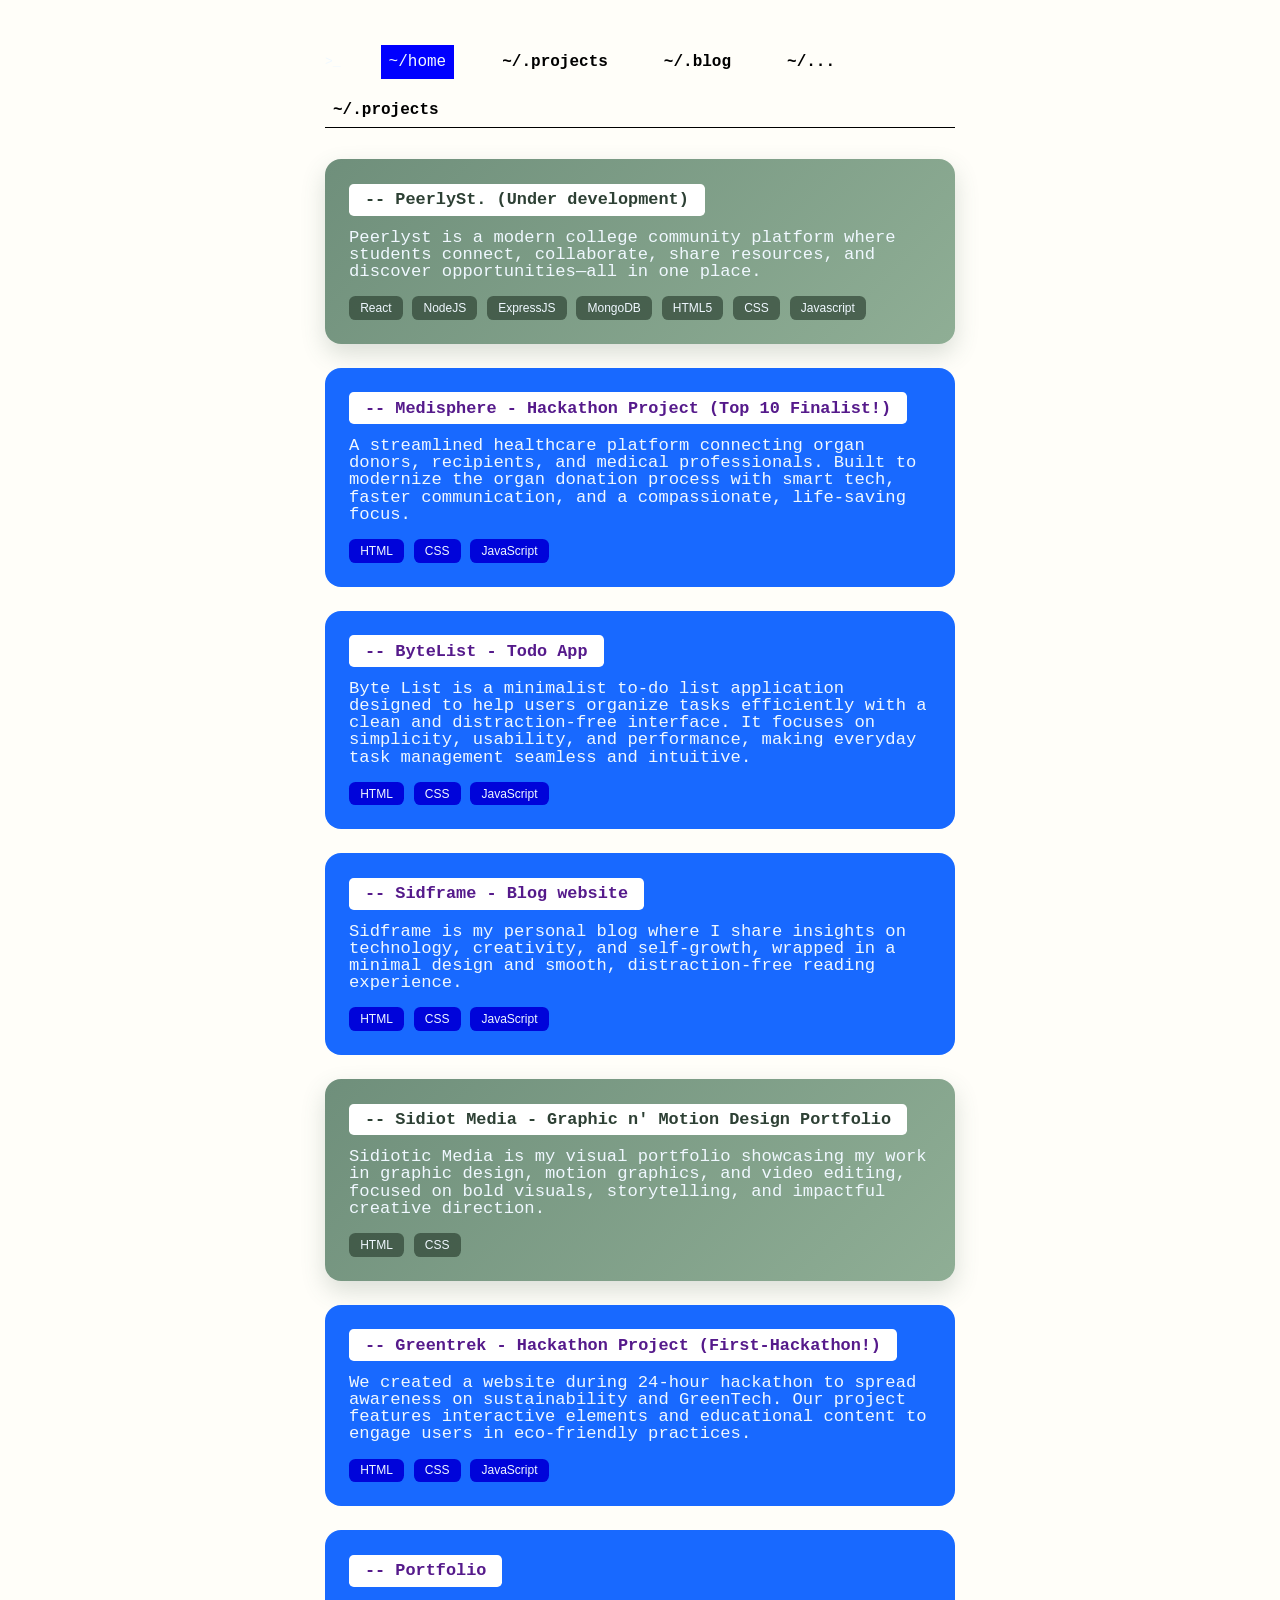
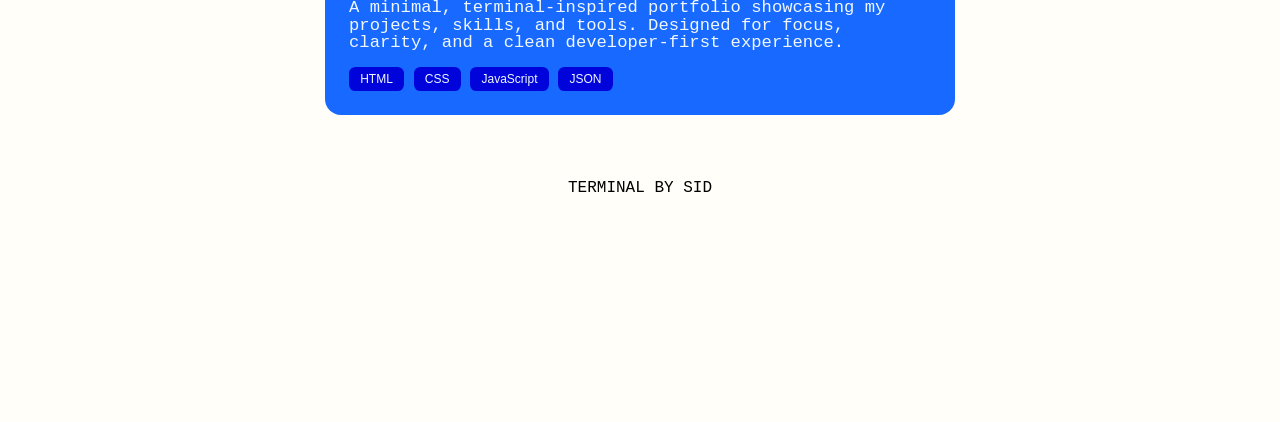
==== portfolio.html @ b9660621 "minor update" ====
<!DOCTYPE html>
<html lang="en">
<head>
    <meta charset="UTF-8">
    <meta name="viewport" content="width=device-width, initial-scale=1.0">
    <title>Sidbytes - Projects</title>
    <link rel="shortcut icon" href="images/zuck-modified.png" type="image/x-icon">
    <link rel="stylesheet" href="home.css">
    <link rel="stylesheet" href="portfolio.css">
</head>
<body>

    <script data-name="BMC-Widget" data-cfasync="false" src="https://cdnjs.buymeacoffee.com/1.0.0/widget.prod.min.js"
        data-id="sidisreal" data-description="Support me on Buy me a coffee!" data-message="" data-color="yellow" data-emoji="☕"
        data-position="Right" data-x_margin="18" data-y_margin="18"></script>

    <div class="main">
        <div class="nav-bar">
            <p>>_</p>
            <a href="index.html"><button id="home-spec">~/home</button></a>
            <a href="portfolio.html"><button id="home">~/.projects</button></a>
            <a href="https://sidframe.vercel.app/" target="_blank"><button id="home">~/.blog</button></a>
            <!-- <button id="home">~/.stacks</button> -->
            <button id="home">~/...</button>
        </div>

        <div class="gap"></div>
        
        <div class="info-bar">
            <p id="home">~/.projects</p>
        </div>
        <hr id="division">
        
       <div class="portfolio-container"></div>
       <script src="portfolio.js"></script>

    <div class="gap1"></div>
    <p id="endtitle">TERMINAL BY SID</p>

    <div class="gap1"></div>
    </div>
</body>
</html>
---- home.css ----
* {
    margin: 0;
    padding: 0;
    box-sizing: border-box;
    background-color: rgb(255, 254, 249);
    color: aliceblue;
  }

  body{
    background-color: transparent;
  }

  html{
    background-color: transparent;
  }

.main{
    background-color: transparent;
    height: 70vh;
    width: 70vh;
    margin: auto;
    margin-top: 3rem;
    margin-bottom: 2rem;
    color: aliceblue;
}

.nav-bar{
    height: 3vh;
    width: 50vh;
    font-family:  monospace;
    background-color: transparent; 
    gap: 2.5rem;
    display: flex;
    justify-content: flex-start;
    align-items: center;
    
}  

.gap{
    height: 2vh;
    /* background-color: cyan;ś */
}

#home-spec{
    font-family: monospace;
    background-color: blue;
    border: 0;
    padding: 0.5rem;
    color: aliceblue;
    font-size: 1rem;

}
#home-spec:hover{
    background-color: blue;
    color: aliceblue;
    cursor: pointer;
}

#home{
    font-family:  monospace;
    background-color: transparent;
    color: rgb(0, 0, 0);
    border: 0;
    padding: 0.5rem;
    font-size: 1rem;
    font-weight: 600;
}
#home:hover{
    background-color: blue;
    color: aliceblue;
    cursor: pointer;
}
#division{
    height: 0.0244rem;
    background-color: black;
    /* color: bisque; */
    border: 0;
}
.info-block{
    color: rgb(0, 0, 0);
    display: flex;
    flex-direction: row;
    align-items: center;
    justify-content: space-around;
    font-size: 5rem;
    
}

.info-block-2{
    color: rgb(0, 0, 0);
    display: flex;
    flex-direction: column;
    column-gap: 0.2rem;
    gap: 0.2rem;
    margin: 0;
    border: 0;
     margin-top: 2rem;
}

#webdec{
    /* font-weight: bold; */
    font-size: 1.1rem;
    color: blue;
}

#zuck{
    height: 18vh;
    border-radius: 1rem;
    margin-top: 2.2rem;
}

#intro{
    font-size: 1rem;
    color: black;
    font-family:  monospace;
}
#home2{
    font-family: monospace;
    font-size: 1.1rem;
    background-color: transparent;
    border: 0;
    color: blue;

    
}
#home2:hover{
    background-color: blue;
    color: aliceblue;
    cursor: pointer;
}
#home3{
    font-family:  monospace;
    font-size: 1.1rem;
    background-color: transparent;
    border: 0;
    color: blue;
    padding-bottom: 1rem;
}
#home3:hover{
    background-color: blue;
    color: aliceblue;
    cursor: pointer;
}

#home4{
    font-family:  monospace;
    background-color: transparent;
    border: 0;
    padding: 0.5rem;
    font-size: 1rem;
    color: #FF0000;
}
#home4:hover{
    background-color: #FF0000;
    color: aliceblue;
    cursor: pointer;
}
#home5{
    font-family: monospace;
    background-color: transparent;
    border: 0;
    padding: 0.5rem;
    font-size: 1rem;
    color: blue;
}
#home5:hover{
    background-color: blue;
    color: aliceblue;
    cursor: pointer;
}
#home69{
    font-family: monospace;
    background-color: transparent;
    border: 0;
    padding: 0.5rem;
    font-size: 1rem;
    color: blue;
}
#home69:hover{
    background-color: blue;
    color:rgb(255, 230, 0);
    cursor: pointer;
}
.gap32{
    height: 1vh;
    /* background-color: cyan;ś */
}

#home6{
    font-family: monospace;
    background-color: transparent;
    color: black;
    border: 0;
    padding: 0.5rem;
    font-size: 1rem;
    text-align: center;
}
/* #home6:hover{
    background-color: blue;
    color: aliceblue;
    cursor: pointer;
} */

.bottoms{
    height: 15vh;    
}

#resume{
    font-family:  monospace;
    background-color: transparent;
    border: 0;
    padding: 0.4rem;
    font-size: 1rem;
    color: green;
    float: right;
    margin-top: -0.050rem ;
    /* margin-right: 0.5rem; */
    transition: all 0.2s ease;
    background-color: yellowgreen;
    color: black;
    border-radius: 0.5rem;
}
#resume:hover{
    background-color: green;
    color: aliceblue;
    cursor: pointer;
}


/* Responsive for mobile */
@media (max-width: 768px) {
    .main {
      width: 90vw;
      height: auto;
      padding: 1rem;
    }
  
    .nav-bar {
      flex-wrap: wrap;
      width: 100%;
      gap: 0.5rem;
      font-size: 0.9rem;
    }
  
    .info-block {
      flex-direction: column;
      align-items: center;
      gap: 1rem;
    }
  
    .info-block-2 {
      align-items: center;
      text-align: center;
      margin-top: 0.5rem;
    }
  
    #zuck {
      height: 20vh;
      width: auto;
      margin-top: 0.5rem;
    }
  
    .year-block {
      text-align: center;
      padding: 0.5rem;
    }
  
    .social-bar {
      display: flex;
      flex-direction: column;
      align-items: center;
      gap: 0.5rem;
      text-align: center;
    }
  
    .top-gap, .gap, .gap32, .bottoms {
      height: 2vh;
    }
  
    #intro {
      font-size: 0.95rem;
    }
  
    button {
      font-size: 0.9rem !important;
      padding: 0.3rem !important;
    }
  }
  
  /* .linkstation {
    font-family: 'Courier New', Courier, monospace;
    font-size: 1.1rem;
    background-color: transparent;
    border: 0;
    color: rgb(76, 0, 255);
    text-decoration: none;
    letter-spacing: -0.1rem;
    display: inline-flex;
    justify-content: space-evenly;
    margin-left: 1rem;
    margin-top: 1.5rem;
  
  }

    .linkstation:hover {
        background-color: rgb(76, 0, 255);
        color: aliceblue;
        cursor: pointer;
    } */

    /* RGB Animation */
@keyframes rgbCycle {
  0%   { color: rgb(255, 0, 0); }      /* Red */
  25%  { color: rgb(156, 156, 0); }    /* Yellow */
  50%  { color: rgb(0, 255, 0); }      /* Green */
  75%  { color: rgb(0, 170, 255); }    /* Blue */
  100% { color: rgb(255, 0, 255); }    /* Magenta */
}

.linkstation {
    font-family: 'Courier New', Courier, monospace;
    font-size: 1.1rem;
    background-color: transparent;
    border: 0;
    text-decoration: none;
    letter-spacing: -0.1rem;
    display: inline-flex;
    justify-content: space-evenly;
    margin-left: 1rem;
    margin-top: 1.5rem;
    transition: all 0.3s ease;

    /* NEW: RGB animation */
    animation: rgbCycle 1s linear infinite;
}

/* Hover */
.linkstation:hover {
    background-color: rgb(76, 0, 255);
    color: aliceblue !important;
    cursor: pointer;
    animation: none; /* stop anim on hover if you want solid color */
    font-size: 1.2rem;
}


    @media (max-width: 768px) {
        .linkstation {
            font-size: 1rem;
            margin-left: -0.5rem;

        }
    }

    #gitA{
    font-family:  monospace;
    background-color: transparent;
    border: 0;
    padding: 0.5rem;
    /* font-size: 1rem; */
    color: black;
    /* margin-top: 1rem; */
    }

    .github-heatmap {
    width: 100%;
    /* whatever fits your sidebar */
    /* height: 45px;               zooms into last few months */
    overflow: hidden;
    /* hides old months */
    border-radius: 6px;
}

.github-heatmap img {
    width: 100%;
    /* zoom in horizontally */
    /* transform: translateX(-400px); */
    /* move left to show latest months */
}

@media (max-width: 400) {
    .github-heatmap {
        width: 200px;
        /* whatever fits your sidebar */
        /* height: 45px;               zooms into last few months */
        overflow: hidden;
        /* hides old months */
        border-radius: 6px;
    }

    .github-heatmap img {
        width: 600px;
        /* zoom in horizontally */
        transform: translateX(-400px);
        /* move left to show latest months */
    }
}

.terminal-line {
    margin-top: 12px;
    font-family: inherit;
    font-size: 0.98rem;
    color: rgb(0, 0, 139);
    display: flex;
    align-items: center;
    gap: 8px;
    height: 1.4em;
}

.terminal-line .typed {
    color: rgb(0, 122, 75);
    background: transparent;
    padding: 2px 4px;
    border-radius: 4px;
    display: inline-block;
    white-space: pre;
    overflow: hidden
}

.cursor {
    color: rgb(0, 122, 75);
    font-weight: 800;
    line-height: 1;
    transform: translateY(-2px);
    opacity: 0.95; 
    /* margin-left: -1rem; */
}


@media (prefers-reduced-motion: reduce) {
    .cursor {
        animation:none;
    }
}

@keyframes blink {
    50% {
        opacity: 0
    }
}

.cursor {
    margin-top: 0.2rem;
    animation: blink 0.5s steps(2, start) infinite
}
/* 
#summer {
  position: fixed;
  top: 0;
  left: 0;
  width: 100%;
  height: 100%;
  pointer-events: none;
  z-index: -1;
} */
---- portfolio.css ----
* {
 	box-sizing: border-box;
 	margin: 0;
 	padding: 0;
 }

 body {
 	background-color: rgb(255, 254, 249);
 	color: aliceblue;
 	font-family: 'Courier New', Courier, monospace monospace;
 }

 .main{
  margin-bottom: 2rem;
 }

.portfolio-container {
  display: flex;
  flex-direction: column;
  gap: 1.5rem;
  margin: auto;
  margin-top: 2rem;
  transition: 0.2s ease all;  
}

.card-link {
  text-decoration: none;
}


.portfolio-card {
  background: rgb(24, 105, 255);
  color: white;
  border-radius: 1rem;
  /* padding: 1.5rem; */
  padding: 2rem 1.5rem 1.5rem 1.5rem;
  font-family:  'Courier New', monospace, monospace;
  position: relative;
  transition: 0.2s ease all;
}

.portfolio-card--dev {
  background: linear-gradient(135deg, #6f8f7b 0%, #8fae95 100%);
  box-shadow: 0 10px 25px rgba(72, 96, 79, 0.2);
}

.portfolio-card--dev .portfolio-desc,
.portfolio-card--dev .tech-stack {
  background: transparent;
}

.portfolio-card--dev .tech {
  background: rgba(47, 69, 54, 0.7);
}

.portfolio-card--dev .portfolio-title {
  color: #2d4034;
}

.portfolio-card::before {
  content: "";
  height: 0.6rem;
  background: transparent;
  border-radius: 0.75rem 0.75rem 0 0;
  position: absolute;
  top: 0;
  left: 0;
  right: 0;
}

.portfolio-card:hover {
  cursor:pointer;
  transform: scale(1.02, 1.03);
}


.portfolio-title {
  font-size: 1.055rem;
  margin-bottom: 0.8rem;
  color: #551A8B;
  font-weight: 550;
  background-color: rgb(255, 255, 255);
  border-radius: 0.3rem;
  margin-top: -1rem;
  margin-left: 0;
  margin-right: 0;
  padding: 0.4rem 1rem;
  display: inline-block;
  position: relative;
  z-index: 2;
}

.card-badge {
  position: absolute;
  top: 12px;
  left: 16px;
  display: inline-block;
  margin: 0;
  padding: 0.35rem 0.7rem;
  border-radius: 999px;
  background: rgba(255, 255, 255, 0.24);
  color: #f8fff9;
  font-size: 0.75rem;
  font-weight: 700;
  letter-spacing: 0.04em;
  text-transform: uppercase;
  z-index: 6;
  pointer-events: none;
  box-shadow: 0 3px 8px rgba(0,0,0,0.12);
}

.portfolio-card--dev .card-badge {
  background: rgba(36,58,47,0.9);
  color: #f1f7f2;
}

.portfolio-desc {
  font-size: 1.075rem;
  font-weight: 500;
  line-height: 1;
  margin-bottom: 1rem;
  background-color: rgb(24, 105, 255);
}

.tech-stack {
  display: flex;
  gap: 0.6rem;
  flex-wrap: wrap;
  background-color: rgb(24, 105, 255);
}

.tech {
  background: rgb(0, 4, 218);
  padding: 0.3rem 0.7rem;
  border-radius: 0.4rem;
  font-size: 0.75rem;
  font-family: Arial, Helvetica, sans-serif;
}

.gap1{
    height: 4rem;
}

#endtitle{
    text-align: center;
    color: black;
    font-size: 1rem;
    font-family: 'Courier New', Courier, monospace;
    margin-bottom: 10rem;
   
}
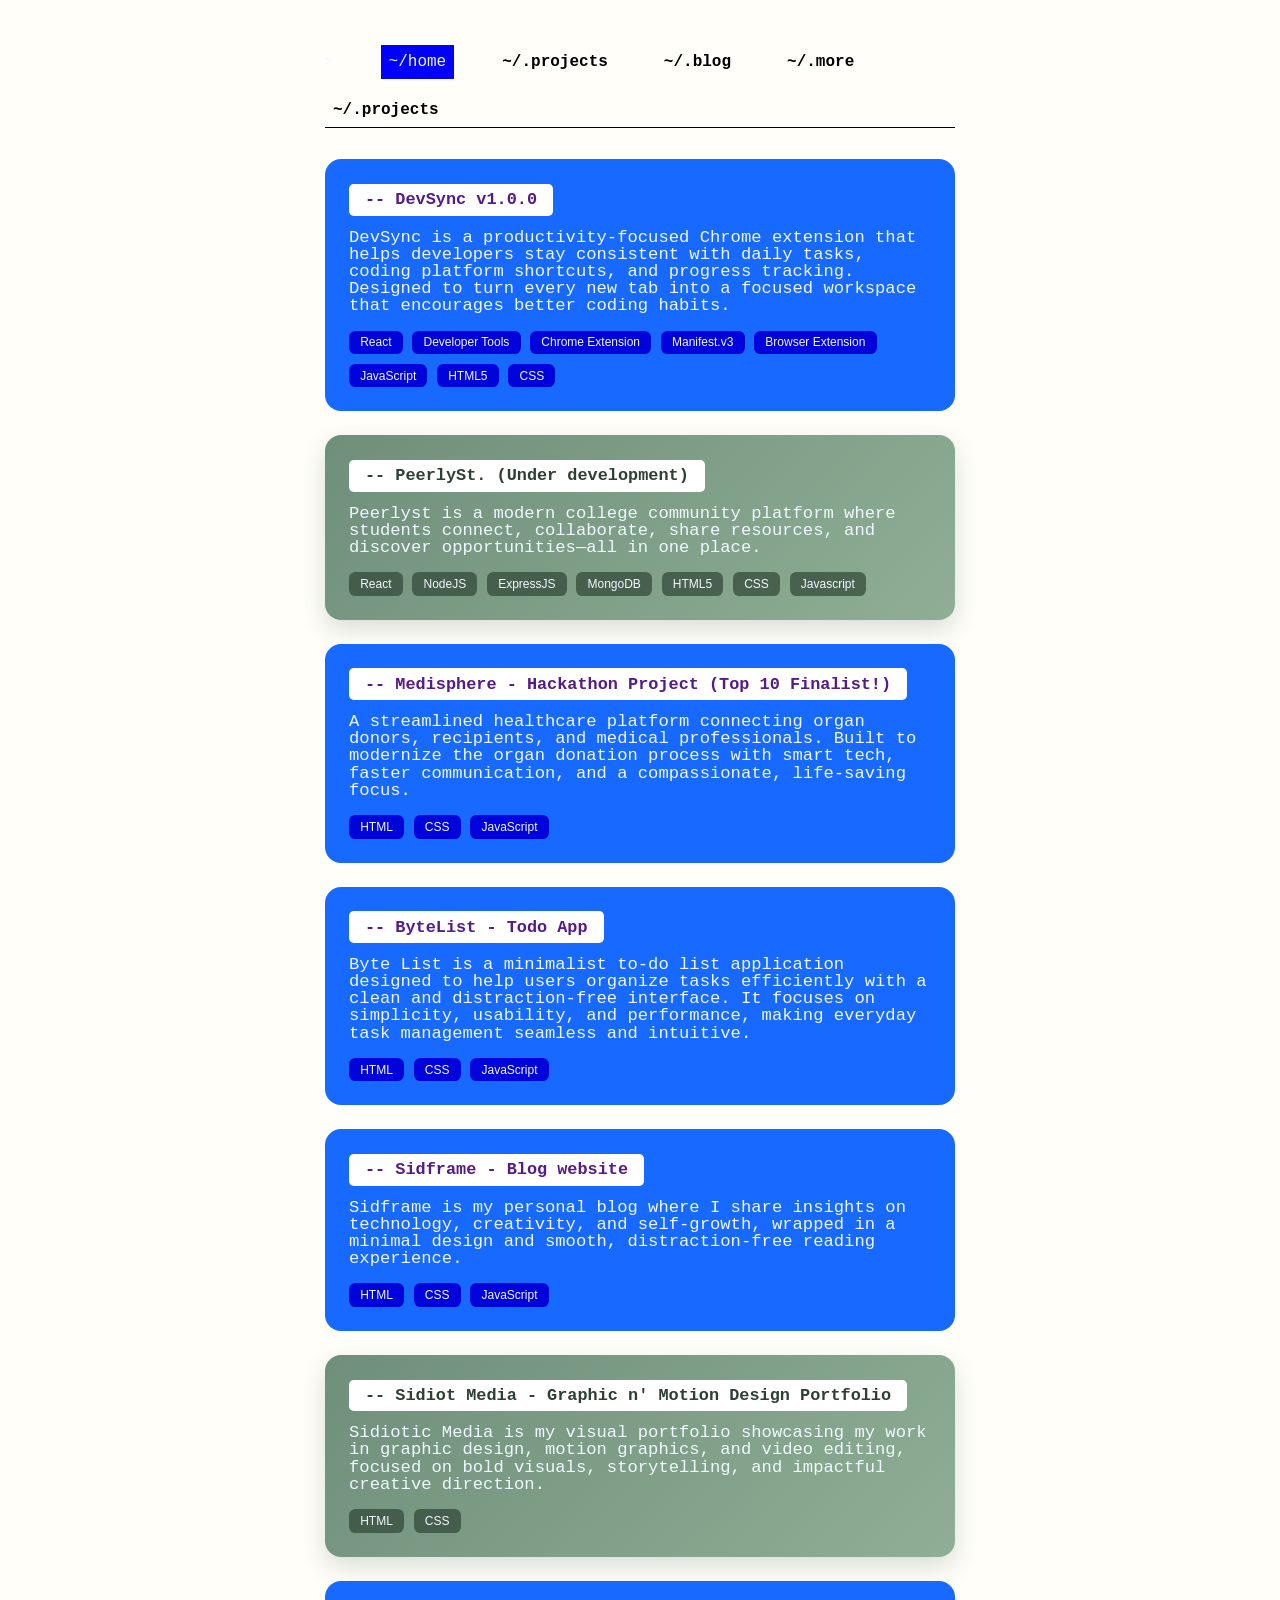
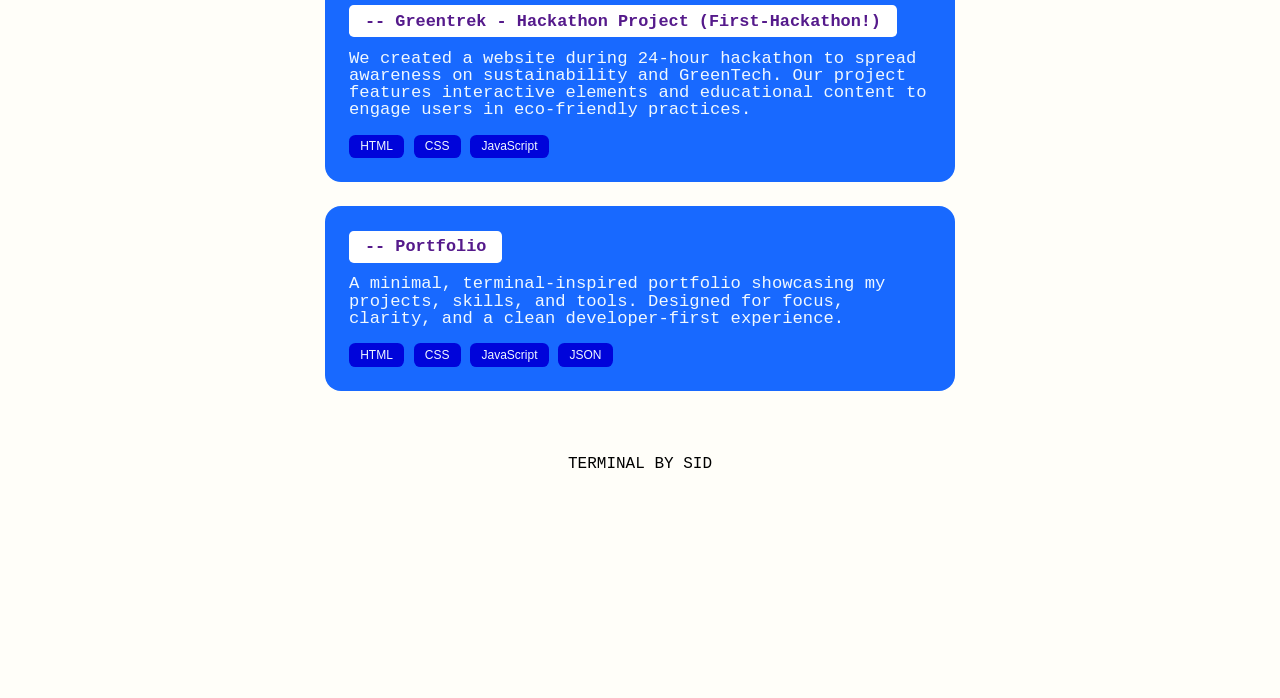
==== commit 03ce7d19: "Updates to projects section" ====
--- a/portfolio.html
+++ b/portfolio.html
@@ -7,11 +7,12 @@
     <link rel="shortcut icon" href="images/zuck-modified.png" type="image/x-icon">
     <link rel="stylesheet" href="home.css">
     <link rel="stylesheet" href="portfolio.css">
+    <link rel="" href="">
 </head>
 <body>
 
     <script data-name="BMC-Widget" data-cfasync="false" src="https://cdnjs.buymeacoffee.com/1.0.0/widget.prod.min.js"
-        data-id="sidisreal" data-description="Support me on Buy me a coffee!" data-message="" data-color="yellow" data-emoji="☕"
+        data-id="sidisreal" data-description="Support me on Buy me a coffee!" data-message="" data-color="white" data-emoji="☕"
         data-position="Right" data-x_margin="18" data-y_margin="18"></script>
 
     <div class="main">
@@ -21,7 +22,13 @@
             <a href="portfolio.html"><button id="home">~/.projects</button></a>
             <a href="https://sidframe.vercel.app/" target="_blank"><button id="home">~/.blog</button></a>
             <!-- <button id="home">~/.stacks</button> -->
-            <button id="home">~/...</button>
+            <div class="dropdown home">
+               <button id="more-btn" class="dropdown-button more-btn">~/.more</button>
+                <div id="dropdown-content" class="dropdown-content">
+                    <a href="more/favourites.html">Favorites</a>
+                    <a href="more/contact.html">Contact</a>
+                </div>
+            </div>
         </div>
 
         <div class="gap"></div>
--- a/home.css
+++ b/home.css
@@ -4,17 +4,17 @@
     box-sizing: border-box;
     background-color: rgb(255, 254, 249);
     color: aliceblue;
-  }
-
-  body{
-    background-color: transparent;
-  }
-
-  html{
-    background-color: transparent;
-  }
-
-.main{
+}
+
+body {
+    background-color: transparent;
+}
+
+html {
+    background-color: transparent;
+}
+
+.main {
     background-color: transparent;
     height: 70vh;
     width: 70vh;
@@ -24,24 +24,24 @@
     color: aliceblue;
 }
 
-.nav-bar{
+.nav-bar {
     height: 3vh;
     width: 50vh;
-    font-family:  monospace;
-    background-color: transparent; 
+    font-family: monospace;
+    background-color: transparent;
     gap: 2.5rem;
     display: flex;
     justify-content: flex-start;
     align-items: center;
-    
-}  
-
-.gap{
+
+}
+
+.gap {
     height: 2vh;
     /* background-color: cyan;ś */
 }
 
-#home-spec{
+#home-spec {
     font-family: monospace;
     background-color: blue;
     border: 0;
@@ -50,14 +50,15 @@
     font-size: 1rem;
 
 }
-#home-spec:hover{
+
+#home-spec:hover {
     background-color: blue;
     color: aliceblue;
     cursor: pointer;
 }
 
-#home{
-    font-family:  monospace;
+#home {
+    font-family: monospace;
     background-color: transparent;
     color: rgb(0, 0, 0);
     border: 0;
@@ -65,28 +66,31 @@
     font-size: 1rem;
     font-weight: 600;
 }
-#home:hover{
+
+#home:hover {
     background-color: blue;
     color: aliceblue;
     cursor: pointer;
 }
-#division{
+
+#division {
     height: 0.0244rem;
     background-color: black;
     /* color: bisque; */
     border: 0;
 }
-.info-block{
+
+.info-block {
     color: rgb(0, 0, 0);
     display: flex;
     flex-direction: row;
     align-items: center;
     justify-content: space-around;
     font-size: 5rem;
-    
-}
-
-.info-block-2{
+
+}
+
+.info-block-2 {
     color: rgb(0, 0, 0);
     display: flex;
     flex-direction: column;
@@ -94,68 +98,74 @@
     gap: 0.2rem;
     margin: 0;
     border: 0;
-     margin-top: 2rem;
-}
-
-#webdec{
+    margin-top: 2rem;
+}
+
+#webdec {
     /* font-weight: bold; */
     font-size: 1.1rem;
     color: blue;
 }
 
-#zuck{
+#zuck {
     height: 18vh;
     border-radius: 1rem;
     margin-top: 2.2rem;
 }
 
-#intro{
+#intro {
     font-size: 1rem;
     color: black;
-    font-family:  monospace;
-}
-#home2{
+    font-family: monospace;
+}
+
+#home2 {
     font-family: monospace;
     font-size: 1.1rem;
     background-color: transparent;
     border: 0;
     color: blue;
 
-    
-}
-#home2:hover{
+
+}
+
+#home2:hover {
     background-color: blue;
     color: aliceblue;
     cursor: pointer;
 }
-#home3{
-    font-family:  monospace;
+
+#home3 {
+    font-family: monospace;
     font-size: 1.1rem;
     background-color: transparent;
     border: 0;
     color: blue;
     padding-bottom: 1rem;
 }
-#home3:hover{
+
+#home3:hover {
     background-color: blue;
     color: aliceblue;
     cursor: pointer;
 }
 
-#home4{
-    font-family:  monospace;
+#home4 {
+    font-family: monospace;
     background-color: transparent;
     border: 0;
     padding: 0.5rem;
     font-size: 1rem;
     color: #FF0000;
 }
-#home4:hover{
+
+#home4:hover {
     background-color: #FF0000;
     color: aliceblue;
     cursor: pointer;
 }
-#home5{
+
+#home5 {
     font-family: monospace;
     background-color: transparent;
     border: 0;
@@ -163,12 +173,14 @@
     font-size: 1rem;
     color: blue;
 }
-#home5:hover{
+
+#home5:hover {
     background-color: blue;
     color: aliceblue;
     cursor: pointer;
 }
-#home69{
+
+#home69 {
     font-family: monospace;
     background-color: transparent;
     border: 0;
@@ -176,17 +188,19 @@
     font-size: 1rem;
     color: blue;
 }
-#home69:hover{
+
+#home69:hover {
     background-color: blue;
-    color:rgb(255, 230, 0);
-    cursor: pointer;
-}
-.gap32{
+    color: rgb(255, 230, 0);
+    cursor: pointer;
+}
+
+.gap32 {
     height: 1vh;
     /* background-color: cyan;ś */
 }
 
-#home6{
+#home6 {
     font-family: monospace;
     background-color: transparent;
     color: black;
@@ -195,32 +209,34 @@
     font-size: 1rem;
     text-align: center;
 }
+
 /* #home6:hover{
     background-color: blue;
     color: aliceblue;
     cursor: pointer;
 } */
 
-.bottoms{
-    height: 15vh;    
-}
-
-#resume{
-    font-family:  monospace;
+.bottoms {
+    height: 15vh;
+}
+
+#resume {
+    font-family: monospace;
     background-color: transparent;
     border: 0;
     padding: 0.4rem;
     font-size: 1rem;
     color: green;
     float: right;
-    margin-top: -0.050rem ;
+    margin-top: -0.050rem;
     /* margin-right: 0.5rem; */
     transition: all 0.2s ease;
     background-color: yellowgreen;
     color: black;
     border-radius: 0.5rem;
 }
-#resume:hover{
+
+#resume:hover {
     background-color: green;
     color: aliceblue;
     cursor: pointer;
@@ -230,64 +246,106 @@
 /* Responsive for mobile */
 @media (max-width: 768px) {
     .main {
-      width: 90vw;
-      height: auto;
-      padding: 1rem;
-    }
-  
+        width: 90vw;
+        height: auto;
+        padding: 1rem;
+    }
+
     .nav-bar {
-      flex-wrap: wrap;
-      width: 100%;
-      gap: 0.5rem;
-      font-size: 0.9rem;
-    }
-  
+        flex-wrap: wrap;
+        width: 100%;
+        gap: 0.5rem;
+        font-size: 0.9rem;
+    }
+
     .info-block {
-      flex-direction: column;
-      align-items: center;
-      gap: 1rem;
-    }
-  
+        flex-direction: column;
+        align-items: center;
+        gap: 1rem;
+    }
+
     .info-block-2 {
-      align-items: center;
-      text-align: center;
-      margin-top: 0.5rem;
-    }
-  
+        align-items: center;
+        text-align: center;
+        margin-top: 0.5rem;
+    }
+
     #zuck {
-      height: 20vh;
-      width: auto;
-      margin-top: 0.5rem;
-    }
-  
+        height: 20vh;
+        width: auto;
+        margin-top: 0.5rem;
+    }
+
     .year-block {
-      text-align: center;
-      padding: 0.5rem;
-    }
-  
+        text-align: center;
+        padding: 0.5rem;
+    }
+
     .social-bar {
-      display: flex;
-      flex-direction: column;
-      align-items: center;
-      gap: 0.5rem;
-      text-align: center;
-    }
-  
-    .top-gap, .gap, .gap32, .bottoms {
-      height: 2vh;
-    }
-  
+        display: flex;
+        flex-direction: column;
+        align-items: center;
+        gap: 0.5rem;
+        text-align: center;
+    }
+
+    .top-gap,
+    .gap,
+    .gap32,
+    .bottoms {
+        height: 2vh;
+    }
+
     #intro {
-      font-size: 0.95rem;
-    }
-  
+        font-size: 0.95rem;
+    }
+
     button {
-      font-size: 0.9rem !important;
-      padding: 0.3rem !important;
-    }
-  }
-  
-  /* .linkstation {
+        font-size: 0.9rem !important;
+        padding: 0.3rem !important;
+    }
+}
+
+.ps-btn {
+    color: black;
+    margin-top: 0.2rem;
+    list-style-type: none;
+    display: flex;
+    justify-content: left;
+    align-items: center;
+    padding-right: 1rem;
+    font-size: 0.98rem;
+    font-family: monospace;
+    font-weight: 500;
+    border: 0;
+}
+
+.ps-btn:hover {
+    cursor: pointer;
+    border: 0.1rem solid black;
+}
+
+.link {
+    text-decoration: none;
+}
+
+.link:hover {
+    border: 0;
+    text-decoration: none;
+}
+
+
+.cp {
+    height: 2.5vh;
+    width: 2.5vh;
+    border-radius: 2rem;
+    margin-right: 1rem;
+    /* display: flex;
+    justify-content: space-around; */
+
+}
+
+/* .linkstation {
     font-family: 'Courier New', Courier, monospace;
     font-size: 1.1rem;
     background-color: transparent;
@@ -308,13 +366,33 @@
         cursor: pointer;
     } */
 
-    /* RGB Animation */
+/* RGB Animation */
 @keyframes rgbCycle {
-  0%   { color: rgb(255, 0, 0); }      /* Red */
-  25%  { color: rgb(156, 156, 0); }    /* Yellow */
-  50%  { color: rgb(0, 255, 0); }      /* Green */
-  75%  { color: rgb(0, 170, 255); }    /* Blue */
-  100% { color: rgb(255, 0, 255); }    /* Magenta */
+    0% {
+        color: rgb(255, 0, 0);
+    }
+
+    /* Red */
+    25% {
+        color: rgb(156, 156, 0);
+    }
+
+    /* Yellow */
+    50% {
+        color: rgb(0, 255, 0);
+    }
+
+    /* Green */
+    75% {
+        color: rgb(0, 170, 255);
+    }
+
+    /* Blue */
+    100% {
+        color: rgb(255, 0, 255);
+    }
+
+    /* Magenta */
 }
 
 .linkstation {
@@ -339,30 +417,233 @@
     background-color: rgb(76, 0, 255);
     color: aliceblue !important;
     cursor: pointer;
-    animation: none; /* stop anim on hover if you want solid color */
+    animation: none;
+    /* stop anim on hover if you want solid color */
     font-size: 1.2rem;
 }
 
-
-    @media (max-width: 768px) {
-        .linkstation {
-            font-size: 1rem;
-            margin-left: -0.5rem;
-
-        }
-    }
-
-    #gitA{
-    font-family:  monospace;
+.cp-links {
+    display: flex;
+    flex-direction: row;
+    justify-content: space-between;
+    align-items: center;
+    gap: 1.5rem;
+    background-color: transparent;
+    flex-wrap: wrap;
+}
+
+/* LeetCode Widget Styling */
+.leetcode-card {
+    display: flex;
+    flex-direction: row;
+    align-items: center;
+    background-color: #282828 !important;
+    border: 1px solid #3c3c3c !important;
+    border-radius: 12px;
+    padding: 1.2rem;
+    gap: 1.5rem;
+    width: 320px;
+    height: auto;
+    box-shadow: 0 4px 12px rgba(0, 0, 0, 0.2);
+}
+
+.leetcode-card * {
+    background-color: transparent !important;
+    box-sizing: border-box;
+    font-family: monospace;
+}
+
+.leetcode-progress-container {
+    position: relative;
+    width: 110px;
+    height: 110px;
+    flex-shrink: 0;
+    background-color: transparent !important;
+}
+
+.leetcode-svg {
+    width: 100%;
+    height: 100%;
+    transform: rotate(0deg);
+    background-color: transparent !important;
+}
+
+.leetcode-svg .track-bg {
+    fill: none;
+    stroke-width: 4.5px;
+    background-color: transparent !important;
+}
+
+.leetcode-svg .easy-bg {
+    stroke: rgba(0, 184, 163, 0.12);
+}
+
+.leetcode-svg .med-bg {
+    stroke: rgba(255, 192, 30, 0.12);
+}
+
+.leetcode-svg .hard-bg {
+    stroke: rgba(239, 71, 67, 0.12);
+}
+
+.leetcode-svg .segment {
+    fill: none;
+    stroke-width: 5px;
+    stroke-linecap: round;
+    transition: stroke-dasharray 0.8s ease, stroke-dashoffset 0.8s ease;
+    background-color: transparent !important;
+}
+
+.leetcode-svg .easy-seg {
+    stroke: rgb(0, 184, 163);
+}
+
+.leetcode-svg .med-seg {
+    stroke: rgb(255, 192, 30);
+}
+
+.leetcode-svg .hard-seg {
+    stroke: rgb(239, 71, 67);
+}
+
+.leetcode-center-text {
+    position: absolute;
+    top: 50%;
+    left: 50%;
+    transform: translate(-50%, -50%);
+    text-align: center;
+    width: 90%;
+    display: flex;
+    flex-direction: column;
+    justify-content: center;
+    align-items: center;
+    background-color: transparent !important;
+}
+
+.leetcode-center-text .solved-count {
+    font-size: 1.25rem;
+    font-weight: 700;
+    color: #ffffff !important;
+    background-color: transparent !important;
+}
+
+.leetcode-center-text .solved-count .total-count {
+    font-size: 0.75rem;
+    color: #8a8a8a !important;
+    font-weight: 400;
+    background-color: transparent !important;
+}
+
+.leetcode-center-text .solved-label {
+    font-size: 0.7rem;
+    color: rgb(0, 184, 163) !important;
+    font-weight: 600;
+    margin-top: 1px;
+    background-color: transparent !important;
+}
+
+.leetcode-center-text .attempting-label {
+    font-size: 0.62rem;
+    color: #8a8a8a !important;
+    margin-top: 4px;
+    background-color: transparent !important;
+}
+
+.leetcode-stats {
+    display: flex;
+    flex-direction: column;
+    gap: 0.5rem;
+    flex-grow: 1;
+    width: 100%;
+    background-color: transparent !important;
+}
+
+.leetcode-stats .stat-box {
+    background-color: #333333 !important;
+    border-radius: 8px;
+    padding: 0.4rem 0.6rem;
+    display: flex;
+    flex-direction: column;
+    align-items: center;
+    justify-content: center;
+    width: 100%;
+}
+
+.leetcode-stats .stat-header {
+    font-size: 0.72rem;
+    font-weight: 700;
+    background-color: transparent !important;
+}
+
+.leetcode-stats .easy-text {
+    color: rgb(0, 184, 163) !important;
+}
+
+.leetcode-stats .med-text {
+    color: rgb(255, 192, 30) !important;
+}
+
+.leetcode-stats .hard-text {
+    color: rgb(239, 71, 67) !important;
+}
+
+.leetcode-stats .stat-value {
+    font-size: 0.82rem;
+    color: #ffffff !important;
+    font-weight: 700;
+    margin-top: 2px;
+    background-color: transparent !important;
+}
+
+
+@media (max-width: 768px) {
+    .linkstation {
+        font-size: 1rem;
+        margin-left: -0.5rem;
+    }
+
+    .cp-links {
+        display: flex;
+        flex-direction: column;
+        align-items: center;
+        justify-content: center;
+        gap: 1.5rem;
+    }
+
+    .cp-list {
+        display: inline-flex;
+        justify-content: center;
+        flex-direction: column;
+    }
+
+    .link {
+        font-weight: 500;
+    }
+
+    .github-heatmap {
+        width: 100%;
+        height: 60px;
+        overflow: hidden;
+    }
+
+    .github-heatmap img {
+        width: 220%;
+        max-width: none;
+        margin-left: -10px;
+    }
+}
+
+#gitA {
+    font-family: monospace;
     background-color: transparent;
     border: 0;
     padding: 0.5rem;
     /* font-size: 1rem; */
     color: black;
     /* margin-top: 1rem; */
-    }
-
-    .github-heatmap {
+}
+
+.github-heatmap {
     width: 100%;
     /* whatever fits your sidebar */
     /* height: 45px;               zooms into last few months */
@@ -378,21 +659,38 @@
     /* move left to show latest months */
 }
 
+
 @media (max-width: 400) {
     .github-heatmap {
-        width: 200px;
+        width: 100px;
         /* whatever fits your sidebar */
-        /* height: 45px;               zooms into last few months */
+        /* height: 45px; */
+        /* zooms into last few months */
         overflow: hidden;
         /* hides old months */
         border-radius: 6px;
     }
 
     .github-heatmap img {
-        width: 600px;
+        width: 100%;
         /* zoom in horizontally */
-        transform: translateX(-400px);
+        transform: translateX(-200px);
         /* move left to show latest months */
+    }
+
+    .cp-links {
+        display: flex;
+        flex-direction: column;
+        align-items: center;
+        justify-content: center;
+        gap: 1.5rem;
+    }
+
+    .cp-list,
+    .link {
+        display: inline-flex;
+        justify-content: center;
+        flex-direction: column;
     }
 }
 
@@ -422,14 +720,14 @@
     font-weight: 800;
     line-height: 1;
     transform: translateY(-2px);
-    opacity: 0.95; 
+    opacity: 0.95;
     /* margin-left: -1rem; */
 }
 
 
 @media (prefers-reduced-motion: reduce) {
     .cursor {
-        animation:none;
+        animation: none;
     }
 }
 
@@ -443,6 +741,7 @@
     margin-top: 0.2rem;
     animation: blink 0.5s steps(2, start) infinite
 }
+
 /* 
 #summer {
   position: fixed;
@@ -453,3 +752,72 @@
   pointer-events: none;
   z-index: -1;
 } */
+
+
+/* Container needed to position the dropdown content */
+.dropdown {
+    position: relative;
+    display: inline-block;
+}
+
+.more-btn {
+    font-family: monospace;
+    background-color: transparent;
+    color: rgb(0, 0, 0);
+    border: 0;
+    padding: 0.5rem;
+    font-size: 1rem;
+    font-weight: 600;
+}
+
+.more-btn:hover {
+    background-color: blue;
+    color: aliceblue;
+    cursor: pointer;
+}
+
+/* Hide the dropdown menu by default and position it */
+.dropdown-content {
+    display: none;
+    position: absolute;
+    background-color: #f1f1f1;
+    min-width: 160px;
+    box-shadow: 0px 8px 16px rgba(0, 0, 0, 0.2);
+    z-index: 1;
+    border-radius: 4px;
+}
+
+/* Style the links inside the dropdown */
+.dropdown-content a {
+    color: black;
+    padding: 12px 16px;
+    text-decoration: none;
+    display: block;
+}
+
+/* Change color of dropdown links on hover */
+.dropdown-content a:hover {
+    background-color: #ddd;
+}
+
+/* Show class to be toggled via JavaScript */
+.show {
+    display: block;
+}
+
+@media (max-width: 768px) {
+    .dropdown-content{
+        margin-left: -2.3rem;
+        padding: 1px 1px; 
+        min-width: 80px;
+        margin-top: 0.5rem;
+    }
+}
+@media (max-width: 400px) {
+    .dropdown-content{
+        margin-left: -2.3rem;
+        padding: 1px 1px; 
+        min-width: 80px;
+        margin-top: 0.5rem;
+    }
+}
--- a/portfolio.css
+++ b/portfolio.css
@@ -148,4 +148,72 @@
     font-family: 'Courier New', Courier, monospace;
     margin-bottom: 10rem;
    
+}
+
+/* Container needed to position the dropdown content */
+.dropdown {
+    position: relative;
+    display: inline-block;
+}
+
+.more-btn {
+    font-family: monospace;
+    background-color: transparent;
+    color: rgb(0, 0, 0);
+    border: 0;
+    padding: 0.5rem;
+    font-size: 1rem;
+    font-weight: 600;
+}
+
+.more-btn:hover {
+    background-color: blue;
+    color: aliceblue;
+    cursor: pointer;
+}
+
+/* Hide the dropdown menu by default and position it */
+.dropdown-content {
+    display: none;
+    position: absolute;
+    background-color: #f1f1f1;
+    min-width: 160px;
+    box-shadow: 0px 8px 16px rgba(0, 0, 0, 0.2);
+    z-index: 1;
+    border-radius: 4px;
+}
+
+/* Style the links inside the dropdown */
+.dropdown-content a {
+    color: black;
+    padding: 12px 16px;
+    text-decoration: none;
+    display: block;
+}
+
+/* Change color of dropdown links on hover */
+.dropdown-content a:hover {
+    background-color: #ddd;
+}
+
+/* Show class to be toggled via JavaScript */
+.show {
+    display: block;
+}
+
+@media (max-width: 768px) {
+    .dropdown-content{
+        margin-left: -2.3rem;
+        padding: 1px 1px; 
+        min-width: 80px;
+        margin-top: 0.5rem;
+    }
+}
+@media (max-width: 400px) {
+    .dropdown-content{
+        margin-left: -2.3rem;
+        padding: 1px 1px; 
+        min-width: 80px;
+        margin-top: 0.5rem;
+    }
 }
